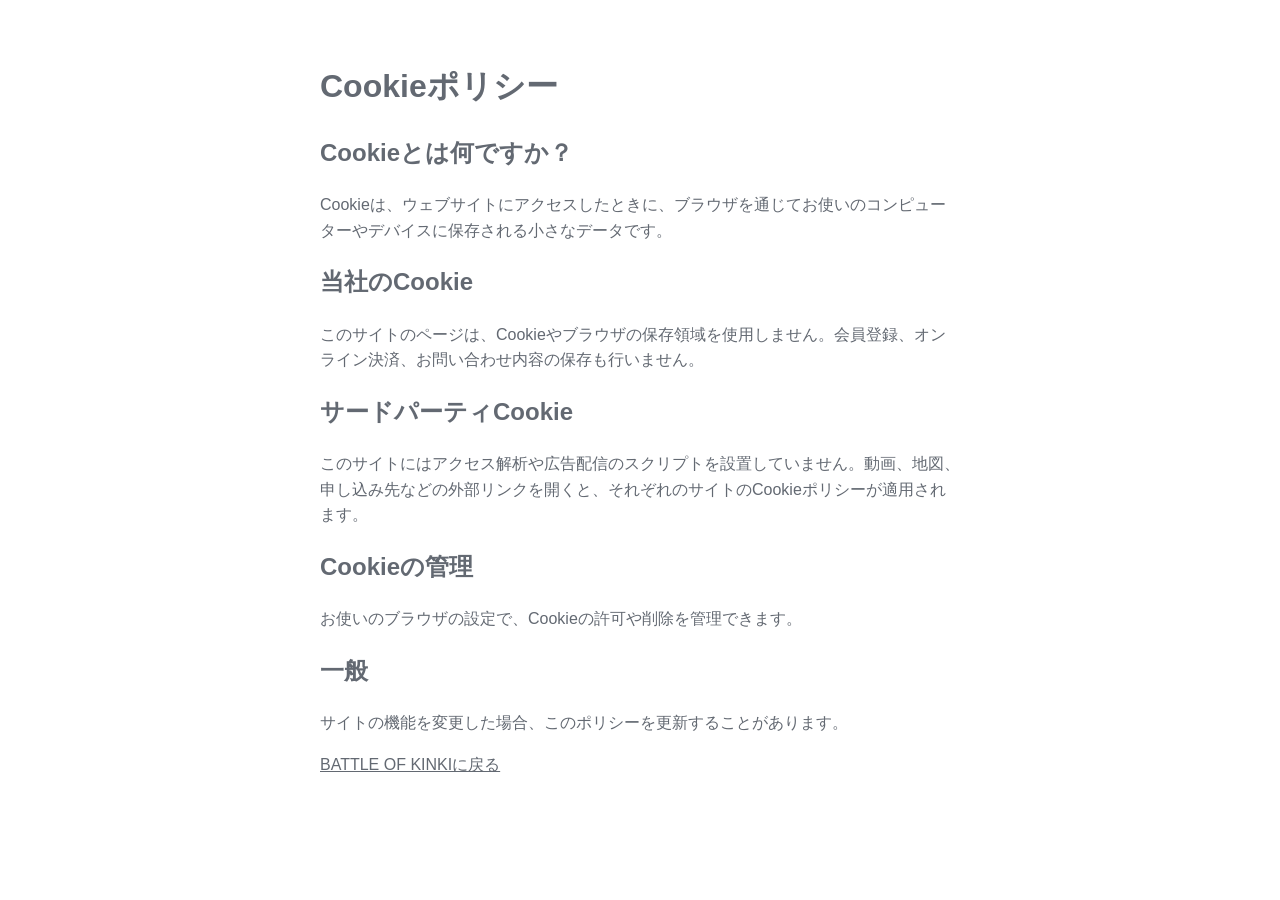
==== pages/cookie-policy/index.html @ 393a823f "Publish faithful BoK reproduction with local assets" ====
<!doctype html>
<html lang="ja"><head><meta charset="utf-8"><meta name="viewport" content="width=device-width,initial-scale=1"><title>Cookieポリシー | BATTLE OF KINKI</title>
<style>
body { margin: 0; background: #fff; }
.body { max-width: 640px; margin: 0 auto; padding: 40px; font: 16px/1.6 "Hiragino Kaku Gothic Pro", Meiryo, sans-serif; color: #636972; }
h1 { font-size: 2em; margin: .67em 0; } h2 { font-size: 1.5em; margin: .83em 0; } p { margin: 1em 0; } a { color: #636972; text-decoration: underline; }
@media(max-width:480px) { .body { padding: 24px; } }
</style><meta name="robots" content="index,follow"><link rel="canonical" href="https://www.bok-esports.jp/pages/cookie-policy/"><meta property="og:url" content="https://www.bok-esports.jp/pages/cookie-policy/"><meta property="og:type" content="website"><meta property="og:title" content="Cookieポリシー | BATTLE OF KINKI"></head><body><main class="body">
<h1>Cookieポリシー</h1>
<h2>Cookieとは何ですか？</h2>
<p>Cookieは、ウェブサイトにアクセスしたときに、ブラウザを通じてお使いのコンピューターやデバイスに保存される小さなデータです。</p>
<h2>当社のCookie</h2>
<p>このサイトのページは、Cookieやブラウザの保存領域を使用しません。会員登録、オンライン決済、お問い合わせ内容の保存も行いません。</p>
<h2>サードパーティCookie</h2>
<p>このサイトにはアクセス解析や広告配信のスクリプトを設置していません。動画、地図、申し込み先などの外部リンクを開くと、それぞれのサイトのCookieポリシーが適用されます。</p>
<h2>Cookieの管理</h2>
<p>お使いのブラウザの設定で、Cookieの許可や削除を管理できます。</p>
<h2>一般</h2>
<p>サイトの機能を変更した場合、このポリシーを更新することがあります。</p>
<p><a href="../../index.html">BATTLE OF KINKIに戻る</a></p>
</main></body></html>
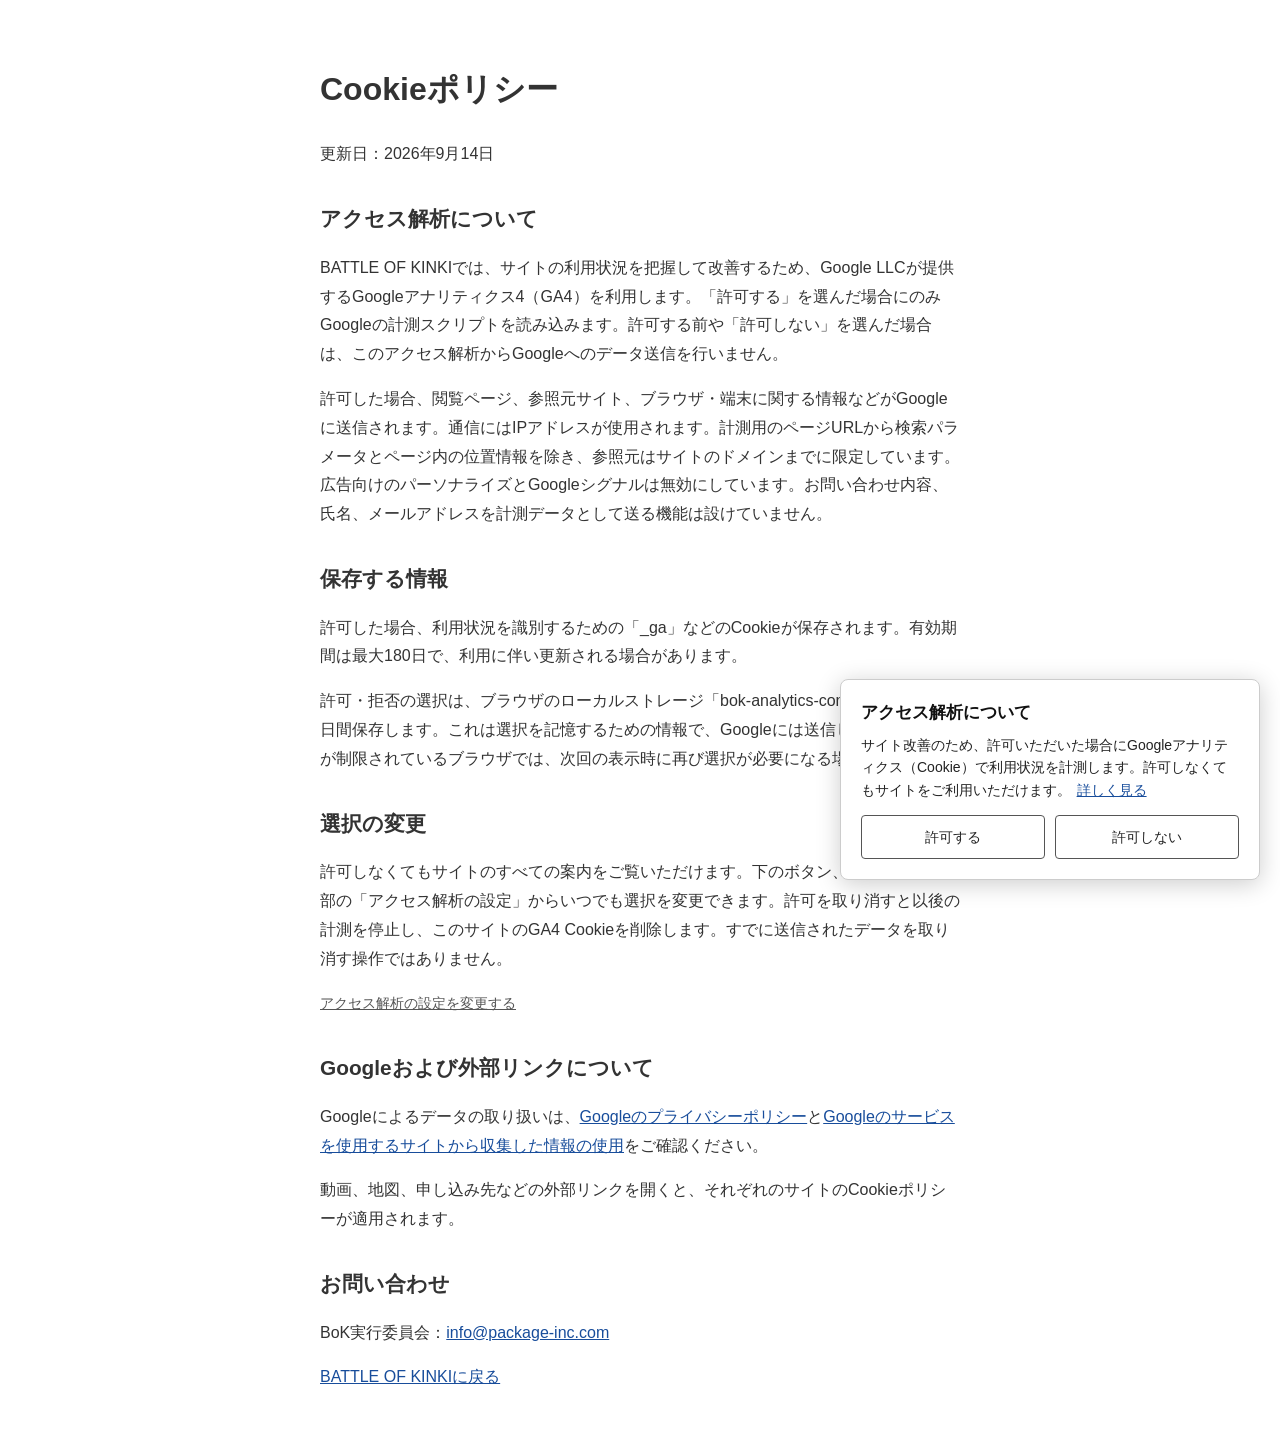
==== commit 537b9d07: "Add consent-based GA4 analytics and cookie preferences" ====
--- a/pages/cookie-policy/index.html
+++ b/pages/cookie-policy/index.html
@@ -2,20 +2,25 @@
 <html lang="ja"><head><meta charset="utf-8"><meta name="viewport" content="width=device-width,initial-scale=1"><title>Cookieポリシー | BATTLE OF KINKI</title>
 <style>
 body { margin: 0; background: #fff; }
-.body { max-width: 640px; margin: 0 auto; padding: 40px; font: 16px/1.6 "Hiragino Kaku Gothic Pro", Meiryo, sans-serif; color: #636972; }
-h1 { font-size: 2em; margin: .67em 0; } h2 { font-size: 1.5em; margin: .83em 0; } p { margin: 1em 0; } a { color: #636972; text-decoration: underline; }
-@media(max-width:480px) { .body { padding: 24px; } }
-</style><meta name="robots" content="index,follow"><link rel="canonical" href="https://www.bok-esports.jp/pages/cookie-policy/"><meta property="og:url" content="https://www.bok-esports.jp/pages/cookie-policy/"><meta property="og:type" content="website"><meta property="og:title" content="Cookieポリシー | BATTLE OF KINKI"></head><body><main class="body">
+.body { max-width: 640px; margin: 0 auto; padding: 40px; font: 16px/1.8 "Hiragino Kaku Gothic Pro", Meiryo, sans-serif; color: #333; }
+h1 { font-size: 2em; margin: .67em 0; } h2 { font-size: 1.3em; margin: 1.5em 0 .5em; } p { margin: 1em 0; } a { color: #184d9b; text-decoration: underline; }
+@media(max-width:480px) { .body { padding: 24px 24px 100px; } }
+</style><link rel="stylesheet" href="../../analytics.css"><meta name="robots" content="index,follow"><link rel="canonical" href="https://www.bok-esports.jp/pages/cookie-policy/"><meta property="og:url" content="https://www.bok-esports.jp/pages/cookie-policy/"><meta property="og:type" content="website"><meta property="og:title" content="Cookieポリシー | BATTLE OF KINKI"><meta name="description" content="BATTLE OF KINKIのアクセス解析とCookieの利用、および設定の変更について。"></head><body><main class="body">
 <h1>Cookieポリシー</h1>
-<h2>Cookieとは何ですか？</h2>
-<p>Cookieは、ウェブサイトにアクセスしたときに、ブラウザを通じてお使いのコンピューターやデバイスに保存される小さなデータです。</p>
-<h2>当社のCookie</h2>
-<p>このサイトのページは、Cookieやブラウザの保存領域を使用しません。会員登録、オンライン決済、お問い合わせ内容の保存も行いません。</p>
-<h2>サードパーティCookie</h2>
-<p>このサイトにはアクセス解析や広告配信のスクリプトを設置していません。動画、地図、申し込み先などの外部リンクを開くと、それぞれのサイトのCookieポリシーが適用されます。</p>
-<h2>Cookieの管理</h2>
-<p>お使いのブラウザの設定で、Cookieの許可や削除を管理できます。</p>
-<h2>一般</h2>
-<p>サイトの機能を変更した場合、このポリシーを更新することがあります。</p>
+<p>更新日：2026年9月14日</p>
+<h2>アクセス解析について</h2>
+<p>BATTLE OF KINKIでは、サイトの利用状況を把握して改善するため、Google LLCが提供するGoogleアナリティクス4（GA4）を利用します。「許可する」を選んだ場合にのみGoogleの計測スクリプトを読み込みます。許可する前や「許可しない」を選んだ場合は、このアクセス解析からGoogleへのデータ送信を行いません。</p>
+<p>許可した場合、閲覧ページ、参照元サイト、ブラウザ・端末に関する情報などがGoogleに送信されます。通信にはIPアドレスが使用されます。計測用のページURLから検索パラメータとページ内の位置情報を除き、参照元はサイトのドメインまでに限定しています。広告向けのパーソナライズとGoogleシグナルは無効にしています。お問い合わせ内容、氏名、メールアドレスを計測データとして送る機能は設けていません。</p>
+<h2>保存する情報</h2>
+<p>許可した場合、利用状況を識別するための「_ga」などのCookieが保存されます。有効期間は最大180日で、利用に伴い更新される場合があります。</p>
+<p>許可・拒否の選択は、ブラウザのローカルストレージ「bok-analytics-consent-v1」に180日間保存します。これは選択を記憶するための情報で、Googleには送信しません。保存が制限されているブラウザでは、次回の表示時に再び選択が必要になる場合があります。</p>
+<h2>選択の変更</h2>
+<p>許可しなくてもサイトのすべての案内をご覧いただけます。下のボタン、またはサイト下部の「アクセス解析の設定」からいつでも選択を変更できます。許可を取り消すと以後の計測を停止し、このサイトのGA4 Cookieを削除します。すでに送信されたデータを取り消す操作ではありません。</p>
+<p><button type="button" data-analytics-settings>アクセス解析の設定を変更する</button></p>
+<h2>Googleおよび外部リンクについて</h2>
+<p>Googleによるデータの取り扱いは、<a href="https://policies.google.com/privacy" target="_blank" rel="noopener noreferrer">Googleのプライバシーポリシー</a>と<a href="https://policies.google.com/technologies/partner-sites" target="_blank" rel="noopener noreferrer">Googleのサービスを使用するサイトから収集した情報の使用</a>をご確認ください。</p>
+<p>動画、地図、申し込み先などの外部リンクを開くと、それぞれのサイトのCookieポリシーが適用されます。</p>
+<h2>お問い合わせ</h2>
+<p>BoK実行委員会：<a href="mailto:info@package-inc.com">info@package-inc.com</a></p>
 <p><a href="../../index.html">BATTLE OF KINKIに戻る</a></p>
-</main></body></html>
+</main><script defer src="../../analytics.js"></script></body></html>
--- a/analytics.css
+++ b/analytics.css
@@ -0,0 +1,29 @@
+.bok-consent {
+  position: fixed; z-index: 10001; right: 20px; bottom: 20px;
+  width: min(420px, calc(100vw - 40px)); box-sizing: border-box;
+  max-height: calc(100dvh - 100px); overflow: auto;
+  padding: 20px; border: 1px solid #ccc; border-radius: 8px;
+  background: #fff; color: #222; box-shadow: 0 4px 24px #0003;
+  font: 14px/1.6 "Hiragino Kaku Gothic Pro", Meiryo, sans-serif;
+  text-align: left;
+}
+.bok-consent[hidden] { display: none !important; }
+.bok-consent h2 { margin: 0 0 8px; color: #111; font-size: 17px; line-height: 1.5; }
+.bok-consent p { margin: 0 0 14px; }
+.bok-consent a { color: #184d9b; text-decoration: underline; margin-left: .4em; }
+.bok-consent-actions { display: flex; gap: 10px; }
+.bok-consent-actions button {
+  flex: 1; min-height: 44px; padding: 8px; border: 1px solid #555;
+  border-radius: 4px; background: #fff; color: #222; font: inherit; cursor: pointer;
+}
+.bok-consent button:hover { background: #eee; }
+.bok-consent button:focus-visible, [data-analytics-settings]:focus-visible { outline: 3px solid #286ccd; outline-offset: 3px; }
+.bok-privacy-links { display: flex; flex-wrap: wrap; justify-content: center; gap: 8px 20px; margin-top: 16px; }
+.bok-privacy-links a, [data-analytics-settings] {
+  color: #555; font: 14px/1.6 "Hiragino Kaku Gothic Pro", Meiryo, sans-serif;
+  text-decoration: underline;
+}
+[data-analytics-settings] { border: 0; background: none; padding: 0; cursor: pointer; }
+@media (max-width: 767px) {
+  .bok-consent { left: 12px; right: 12px; bottom: calc(72px + env(safe-area-inset-bottom, 0px)); width: auto; padding: 16px; }
+}
